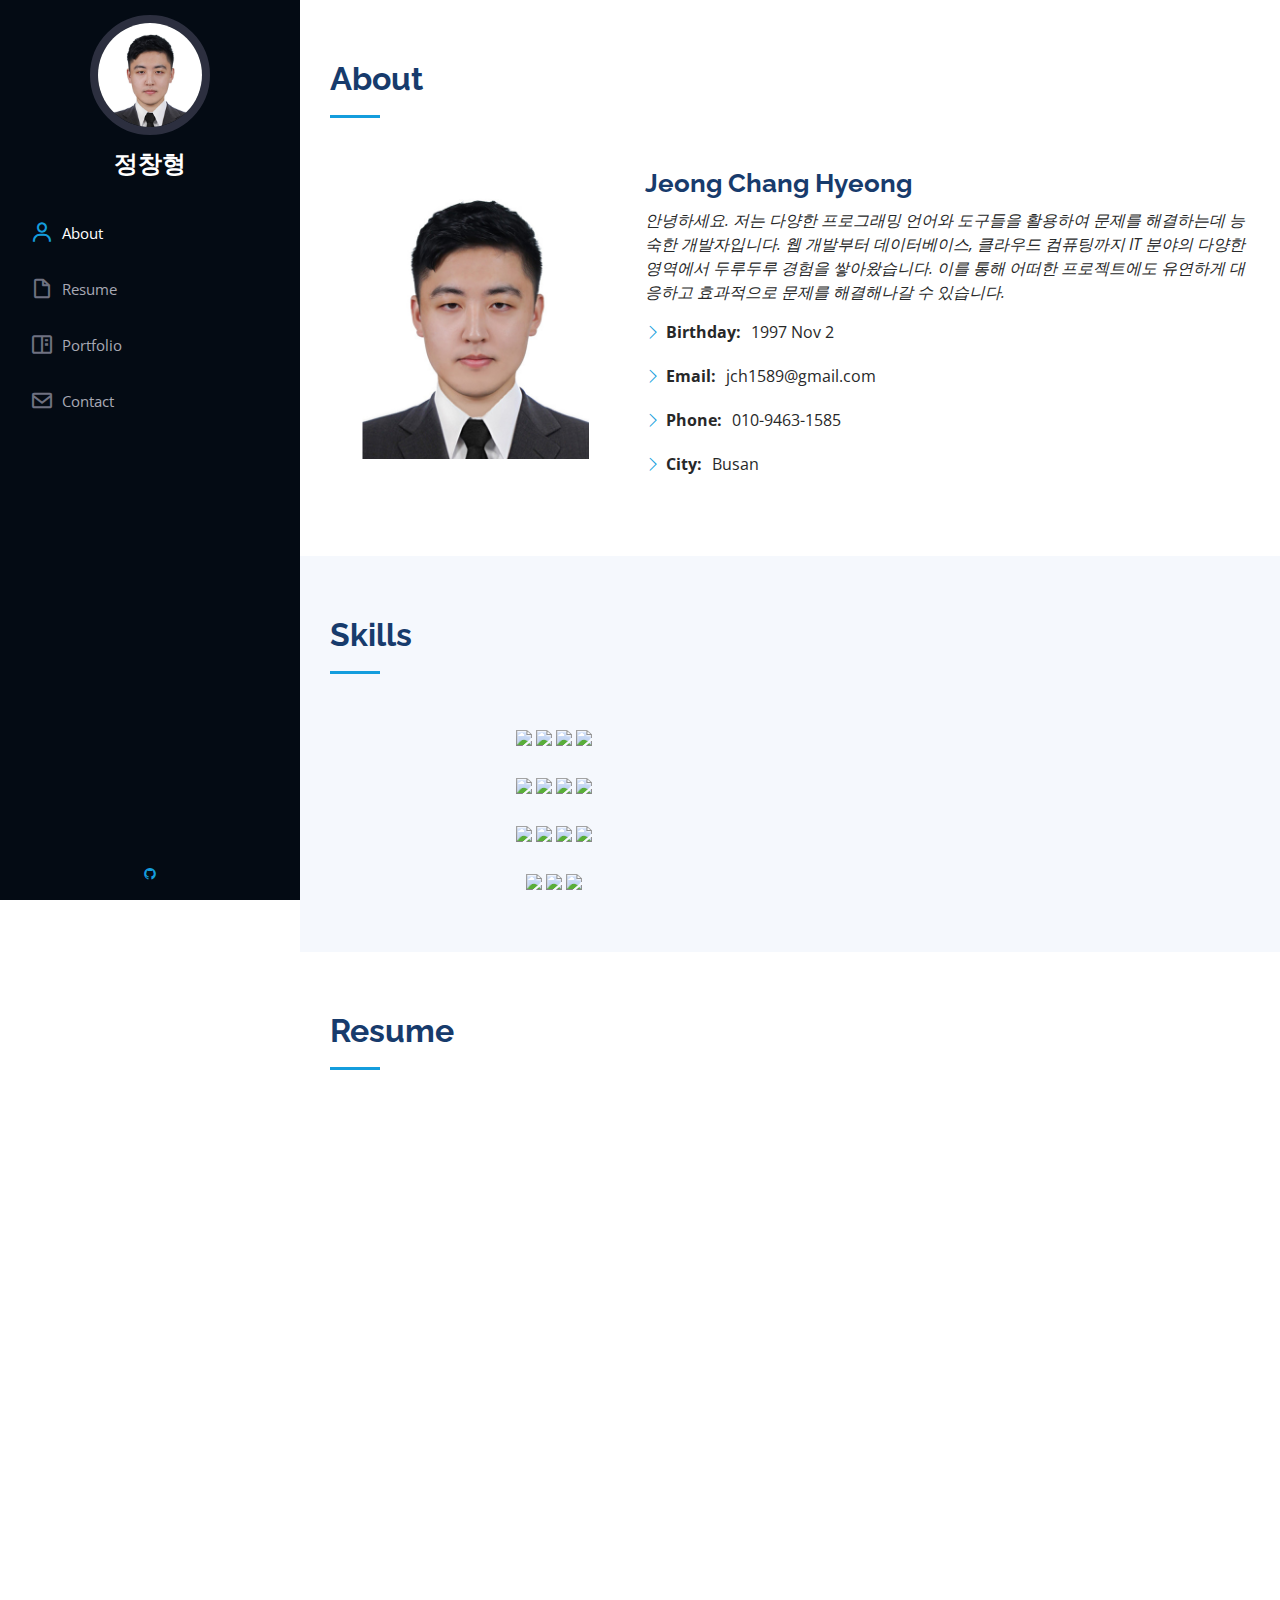
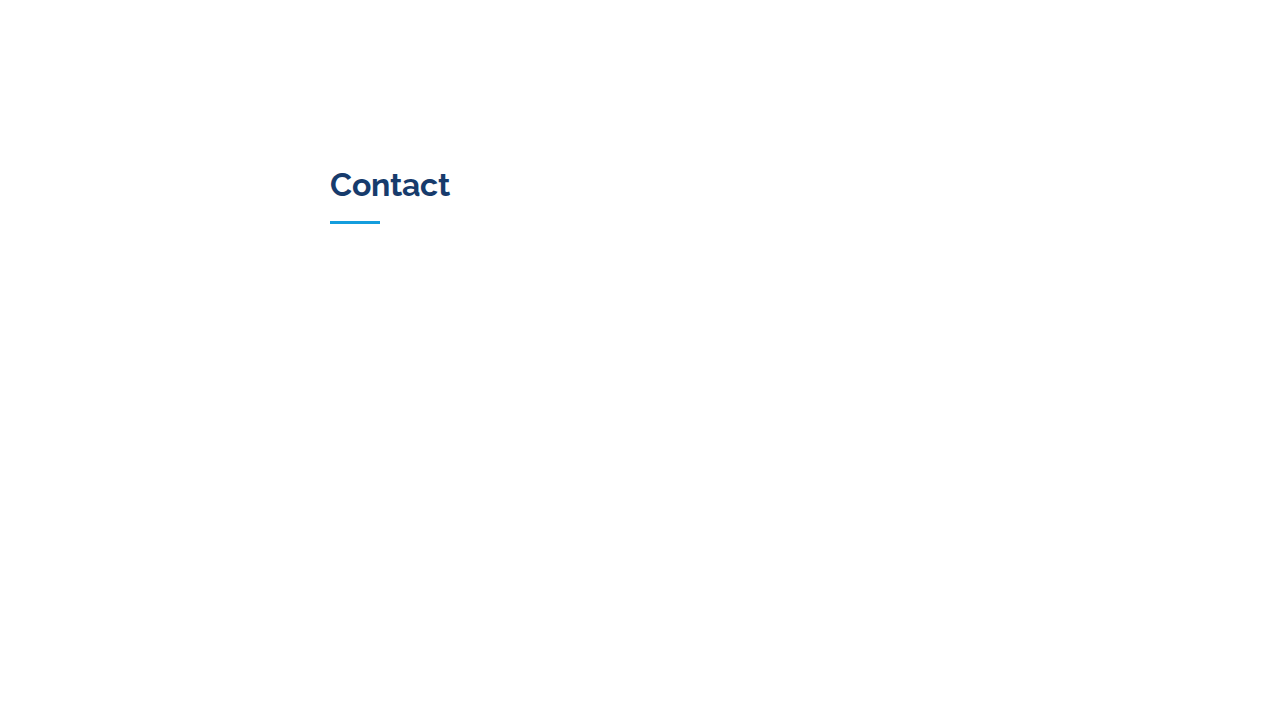
==== index.html @ 56db0864 "Update index.html" ====
<!DOCTYPE html>
<html lang="ko">

<head>
  <meta charset="utf-8">
  <meta content="width=device-width, initial-scale=1.0" name="viewport">

  <title>Jeong Chang Hyeong</title>
  <meta content="" name="description">
  <meta content="" name="keywords">

  <!-- Favicons -->
  <link href="./assets/img/favicon.png" rel="icon">
  <link href="./assets/img/apple-touch-icon.png" rel="apple-touch-icon">

  <!-- Google Fonts -->
  <link
    href="https://fonts.googleapis.com/css?family=Open+Sans:300,300i,400,400i,600,600i,700,700i|Raleway:300,300i,400,400i,500,500i,600,600i,700,700i|Poppins:300,300i,400,400i,500,500i,600,600i,700,700i"
    rel="stylesheet">

  <!-- Vendor CSS Files -->
  <link href="./assets/vendor/aos/aos.css" rel="stylesheet">
  <link href="./assets/vendor/bootstrap/css/bootstrap.min.css" rel="stylesheet">
  <link href="./assets/vendor/bootstrap-icons/bootstrap-icons.css" rel="stylesheet">
  <link href="./assets/vendor/boxicons/css/boxicons.min.css" rel="stylesheet">
  <link href="./assets/vendor/glightbox/css/glightbox.min.css" rel="stylesheet">
  <link href="./assets/vendor/swiper/swiper-bundle.min.css" rel="stylesheet">

  <!-- Template Main CSS File -->
  <link href="./assets/css/style.css" rel="stylesheet">

</head>

<body>

  <!-- ======= Mobile nav toggle button ======= -->
  <i class="bi bi-list mobile-nav-toggle d-xl-none"></i>

  <!-- ======= Header ======= -->
  <header id="header">
    <div class="d-flex flex-column">

      <div class="profile">
        <img src="./assets/img/profile-img.jpg" alt="" class="img-fluid rounded-circle">
        <h1 class="text-light"><a href="index.html">정창형</a></h1>
      </div>

      <nav id="navbar" class="nav-menu navbar">
        <ul>
          <li><a href="#about" class="nav-link scrollto active"><i class="bx bx-user"></i> <span>About</span></a></li>
          <li><a href="#resume" class="nav-link scrollto"><i class="bx bx-file-blank"></i> <span>Resume</span></a></li>
          <li><a href="#portfolio" class="nav-link scrollto"><i class="bx bx-book-content"></i>
              <span>Portfolio</span></a></li>
          <li><a href="#contact" class="nav-link scrollto"><i class="bx bx-envelope"></i> <span>Contact</span></a></li>
        </ul>
      </nav><!-- .nav-menu -->
    </div>
  </header><!-- End Header -->

  <main id="main">

    <!-- ======= About Section ======= -->
    <section id="about" class="about">
      <div class="container">

        <div class="section-title">
          <h2>About</h2>
        </div>

        <div class="row">
          <div class="col-lg-4" data-aos="fade-right">
            <img src="./assets/img/profile-img.jpg" class="img-fluid" alt="">
          </div>
          <div class="col-lg-8 pt-4 pt-lg-0 content" data-aos="fade-left">
            <h3>Jeong Chang Hyeong</h3>
            <p class="fst-italic">
              안녕하세요. 저는 다양한 프로그래밍 언어와 도구들을 활용하여 문제를 해결하는데 능숙한 개발자입니다. 웹 개발부터 데이터베이스, 클라우드 컴퓨팅까지 IT 분야의 다양한 영역에서 두루두루 경험을
              쌓아왔습니다. 이를 통해 어떠한 프로젝트에도 유연하게 대응하고 효과적으로 문제를 해결해나갈 수 있습니다.
            </p>
            <div class="row">
              <div class="col-lg-6">
                <ul>
                  <li><i class="bi bi-chevron-right"></i> <strong>Birthday:</strong> <span>1997 Nov 2</span></li>
                  <li><i class="bi bi-chevron-right"></i> <strong>Email:</strong> <span>jch1589@gmail.com</span></li>
                  <li><i class="bi bi-chevron-right"></i> <strong>Phone:</strong> <span>010-9463-1585</span></li>
                  <li><i class="bi bi-chevron-right"></i> <strong>City:</strong> <span>Busan</span></li>
                </ul>
              </div>
            </div>
          </div>
        </div>

      </div>
    </section><!-- End About Section -->

    <!-- ======= Skills Section ======= -->
    <section id="skills" class="skills section-bg">
      <div class="container">

        <div class="section-title">
          <h2>Skills</h2>
          <p></p>
        </div>

        <div class="row skills-content">

          <div class="col-lg-6" data-aos="fade-up">
            <div align="center">
              <img src="https://img.shields.io/badge/java-007396?style=for-the-badge&logo=java&logoColor=white">
              <img src="https://img.shields.io/badge/python-3776AB?style=for-the-badge&logo=python&logoColor=white">
              <img src="https://img.shields.io/badge/c-1572B6?style=for-the-badge&logo=c&logoColor=white">
              <img src="https://img.shields.io/badge/javascript-F7DF1E?style=for-the-badge&logo=javascript&logoColor=black">
              <br><br>
              <img src="https://img.shields.io/badge/html5-E34F26?style=for-the-badge&logo=html5&logoColor=white">
              <img src="https://img.shields.io/badge/css-1572B6?style=for-the-badge&logo=css3&logoColor=white">
              <img src="https://img.shields.io/badge/mysql-4479A1?style=for-the-badge&logo=mysql&logoColor=white">
              <img src="https://img.shields.io/badge/oracle-F80000?style=for-the-badge&logo=oracle&logoColor=white">
              <br><br>
              <img src="https://img.shields.io/badge/linux-FCC624?style=for-the-badge&logo=linux&logoColor=black">
              <img src="https://img.shields.io/badge/spring-6DB33F?style=for-the-badge&logo=spring&logoColor=white">
              <img src="https://img.shields.io/badge/springboot-6DB33F?style=for-the-badge&logo=springboot&logoColor=white">
              <img src="https://img.shields.io/badge/node.js-339933?style=for-the-badge&logo=Node.js&logoColor=white">
              <br><br>
              <img src="https://img.shields.io/badge/amazonaws-232F3E?style=for-the-badge&logo=amazonaws&logoColor=white">
              <img src="https://img.shields.io/badge/opencv-5C3EE8?style=for-the-badge&logo=opencv&logoColor=white">
              <img src="https://img.shields.io/badge/github-181717?style=for-the-badge&logo=github&logoColor=white">
            </div>
          </div>

        </div>

      </div>
    </section><!-- End Skills Section -->

    <!-- ======= Resume Section ======= -->
    <section id="resume" class="resume">
      <div class="container">

        <div class="section-title">
          <h2>Resume</h2>
        </div>

        <div class="row">
          <div class="col-lg-6" data-aos="fade-up">
            <h3 class="resume-title">Education</h3>
            <div class="resume-item">
              <h4>동서대학교</h4>
              <h5>2016 - Present</h5>
              <p><em>컴퓨터공학 전공</em></p>
              <ul>
                <li>영상처리</li>
                <li>데이터처리</li>
                <li>데이터베이스설계</li>
                <li>소프트웨어설계</li>
                <li>소프트웨어개발실습</li>
                <li>디지털공학및실습</li>
                <li>알고리즘</li>
                <li>자료구조</li>
                <li>컴퓨터구조</li>
              </ul>
            </div>

            <h3 class="resume-title">Certificate</h3>
            <div class="resume-item">
              <h4>SQL 개발자</h4>
              <h5>2023.10.</h5>
            </div>
            <div class="resume-item">
              <h4>정보처리기사</h4>
              <h5>2023.09.</h5>
            </div>
            <div class="resume-item">
              <h4>리눅스마스터2급</h4>
              <h5>2023.06.</h5>
            </div>
            <div class="resume-item">
              <h4>AWS Certified Cloud Practitioner</h4>
              <h5>2023.04.</h5>
              <p><img src="./assets/img/certificate/aws-certified-cloud-practitioner.png" style="max-width: 30%;"
                  alt=""></p>
            </div>
          </div>
          <div class="col-lg-6" data-aos="fade-up" data-aos-delay="100">
            <h3 class="resume-title">External activities</h3>
            <div class="resume-item">
              <h4>Java & Springboot로 시작하는 웹 프로그래밍</h4>
              <h5>2023.04. - 2023.05.</h5>
              <ul>
                <li>Spring과 MVC패턴을 이해하고 OOP, TDD 구성</li>
                <li>Spring MVC를 이용하여 웹 애플리케이션을 구현</li>
                <li>Language: JAVA</li>
                <li>Framework: Spring</li>
                <li>DBMS: MySQL</li>
                <li>Environment: Maven, Tomcat</li>
              </ul>
            </div>
            <div class="resume-item">
              <h4>개발자를 위한 AWS DevOps 입문</h4>
              <h5>2023.03. - 2023.04.</h5>
              <ul>
                <li>Linux 환경에서 스크립트를 통해 CI/CD 파이프라인 구성</li>
                <li>GitHub Action과 AWS를 사용하여 CI/CD 무중단 배포 구현</li>
                <li>Environment: Linux</li>
                <li>CI: Gradle, GitHub Action</li>
                <li>CD: AWS Elastic Beanstalk</li>
                <li>Cloud: AWS EC2, AWS ELB, AWS Auto Scaling</li>
              </ul>
            </div>
            <h3 class="resume-title">Career</h3>
            <div class="resume-item">
              <h4>육군기계화학교</h4>
              <h5>2019.03. - 2022.10.</h5>
              <p><em>수송부사관 (대형 차량 운용 및 정비)</em></p>
              <ul>
                <li>수송 지원 유공 - 중령급 표창</li>
                <li>차량무사고 4000일 유공 - 소장급 표창</li>
                <li>신임장교 21-1기 교육지원 유공 - 대령급 표창</li>
                <li>차량무사고 10주년 유공 - 대령급 표창</li>
                <li>수송정비인 모범장병 - 중령급 표창</li>
                <li>모범장병 - 중령급 표창</li>
              </ul>
            </div>
            <div class="resume-item">
              <h4>부산FC IPP 현장실습</h4>
              <h5>2018.03. - 2018.07.</h5>
              <p><em>웹프론트엔드 개발</em></p>
              <ul>
                <li>Wordpress</li>
                <li>HTML</li>
                <li>CSS</li>
              </ul>
            </div>
            <div class="resume-item">
              <h4>일학습병행 SW_L5 - (주)KTE 기술연구소 체계통합연구팀</h4>
              <h5>2024.08. - 2025.02.</h5>
              <p><em>선박용 자동화 시스템 연구개발</em></p>
              <ul>
                <li>전기/전자 도면 작성</li>
                <li>C++, C#, Ladder, SCADA 등 프로그래밍</li>
              </ul>
            </div>
          </div>
        </div>
      </div>
    </section><!-- End Resume Section -->

    <!-- ======= Portfolio Section ======= -->
    <section id="portfolio" class="portfolio-details">
      <div class="container">

        <div class="section-title">
          <h2>Portfolio</h2>
          <p></p>
        </div>

        <div class="row">
          <div data-aos="fade-up" data-aos-delay="95">
            <h2 class="portfolio-title"><strong>TOPCIT 소프트웨어 역량 검정</strong></h2>
          </div>

          <div class="row" data-aos="fade-up" data-aos-delay="100">
            <div class="portfolio-description">
              <img src="./assets/img/portfolio/portfolio-0.jpg" style="max-width: 100%; height: auto;">
              <h2>666점 취득 (수준4: 문제해결형 (650 ~ 849점))</h2>
              <p>
                <li>기술 및 비즈니스 영역에 대한 지식과 스킬을 응용하여 과제를 해결할 수 있는 수준</li>
                <li>기술 및 비즈니스 영역에 대한 지식과 스킬을 다양한 방법으로 과제해결에 응용할 수 있다.</li>
                <li>새롭고 복잡한 수준의 과제까지도 해결하고 해결안에 대해 평가할 수 있다</li>
              </p>
            </div>
          </div>
        </div>

        <div class="row">
          <div data-aos="fade-up" data-aos-delay="95">
            <h2 class="portfolio-title"><strong>자격증 취득</strong></h2>
          </div>

          <div class="row" data-aos="fade-up" data-aos-delay="100">
            <div class="portfolio-description">
              <img src="./assets/img/portfolio/portfolio-1.jpg" style="max-width: 100%; height: auto;">
            </div>
          </div>

          <div data-aos="fade-up" data-aos-delay="95">
            <h2 class="portfolio-title"><strong>교육수료</strong></h2>
          </div>

          <div class="row" data-aos="fade-up" data-aos-delay="100">
            <div class="portfolio-description">
              <img src="./assets/img/portfolio/portfolio-2.jpg" style="max-width: 100%; height: auto;">
            </div>
          </div>

          <div data-aos="fade-up" data-aos-delay="95">
            <h2 class="portfolio-title"><strong>OpenCV 영상처리</strong></h2>
          </div>
  
          <div class="row" data-aos="fade-up" data-aos-delay="100">
            <div class="portfolio-info">
              <img src="./assets/img/portfolio/portfolio-6.jpg" style="max-width: 100%; height: auto;">
              <ul>
                <li><strong>Category</strong>: Computer Vision</li>
                <li><strong>Project date</strong>: 2023</li>
                <li><strong>Description</strong>: OpenCV와 Python을 이용한 영상처리</li>
              </ul>
            </div>
            <div class="portfolio-description">
              <p>
              </p>
            </div>
          </div>

          <div data-aos="fade-up" data-aos-delay="95">
            <h2 class="portfolio-title"><strong>대회 및 선수 관리 DB 시스템</strong></h2>
          </div>
  
          <div class="row" data-aos="fade-up" data-aos-delay="100">
            <div class="portfolio-info">
              <img src="./assets/img/portfolio/portfolio-4.jpg" style="max-width: 100%; height: auto;">
              <ul>
                <li><strong>Category</strong>: Database</li>
                <li><strong>Project date</strong>: 2023</li>
                <li><strong>Description</strong>: Oracle DBMS와 PL/SQL을 이용한 데이터베이스 시스템</li>
              </ul>
            </div>
            <div class="portfolio-description">
              <p>
              </p>
            </div>
          </div>

          <div data-aos="fade-up" data-aos-delay="95">
            <h2 class="portfolio-title"><strong>게시판 커뮤니티 시스템</strong></h2>
          </div>
  
          <div class="row" data-aos="fade-up" data-aos-delay="100">
            <div class="portfolio-info">
              <img src="./assets/img/portfolio/portfolio-3.jpg" style="max-width: 100%; height: auto;">
              <ul>
                <li><strong>Category</strong>: Back-End</li>
                <li><strong>Project date</strong>: 2023</li>
                <li><strong>Description</strong>: Spring과 MyBatis, MySQL을 이용하여 게시판 시스템을 구현</li>
              </ul>
            </div>
            <div class="portfolio-description">
              <p>
              </p>
            </div>
          </div>

          <div data-aos="fade-up" data-aos-delay="95">
            <h2 class="portfolio-title"><strong>AWS DevOps CI/CD 파이프라인</strong></h2>
          </div>

          <div class="row" data-aos="fade-up" data-aos-delay="100">
            
            <div class="portfolio-info">
              <img src="./assets/img/portfolio/portfolio-5.jpg" style="max-width: 100%; height: auto;">
              <ul>
                <li><strong>Category</strong>: System Engineering</li>
                <li><strong>Project date</strong>: 2023</li>
                <li><strong>Description</strong>: GitHub Action과 AWS Elastic Beanstalk을 사용하여 무중단 배포 파이프라인</li>
              </ul>
            </div>
            <div class="portfolio-description">
              <p>
              </p>
            </div>
          </div>

          <div data-aos="fade-up" data-aos-delay="95">
            <h2 class="portfolio-title"><strong>주차장 정보 관리 시스템</strong></h2>
          </div>
  
          <div class="row" data-aos="fade-up" data-aos-delay="100">
            <div class="portfolio-info">
              <img src="./assets/img/portfolio/portfolio-7.jpg" style="max-width: 100%; height: auto;">
              <ul>
                <li><strong>Category</strong>: Software design</li>
                <li><strong>Project date</strong>: 2018</li>
                <li><strong>Description</strong>: 시스템 요구 사항 분석, 프로세스 모델링, 데이터 모델링</li>
              </ul>
            </div>
            <div class="portfolio-description">
              <p>
              </p>
            </div>
          </div>

          <div data-aos="fade-up" data-aos-delay="95">
            <h2 class="portfolio-title"><strong>홈 IoT 시스템</strong></h2>
          </div>
          <div class="row" data-aos="fade-up" data-aos-delay="100">
            <div class="portfolio-info">
              <img src="./assets/img/portfolio/portfolio-8.jpg" style="max-width: 100%; height: auto;">
              <ul>
                <li><strong>Category</strong>: IoT</li>
                <li><strong>Project date</strong>: 2017</li>
                <li><strong>Description</strong>: 아두이노와 라즈베리파이를 이용한 홈 IoT 시스템</li>
              </ul>
            </div>
            <div class="portfolio-description">
              <p>
              </p>
            </div>
          </div>

          <div data-aos="fade-up" data-aos-delay="95">
            <h2 class="portfolio-title"><strong>아날로그 핸드브레이크</strong></h2>
          </div>
          <div class="row" data-aos="fade-up" data-aos-delay="100">
            <div class="portfolio-info">
              <img src="./assets/img/portfolio/portfolio-9.jpg" style="max-width: 100%; height: auto;">
              <ul>
                <li><strong>Category</strong>: Hardware</li>
                <li><strong>Project date</strong>: 2017</li>
                <li><strong>Description</strong>: 아두이노와 조이스틱 라이브러리를 이용한 핸드브레이크</li>
              </ul>
            </div>
            <div class="portfolio-description">
              <p>
              </p>
            </div>
          </div>

        </div>

      </div>
    </section><!-- End Portfolio Section -->

    <!-- ======= Contact Section ======= -->
    <section id="contact" class="contact">
      <div class="container">

        <div class="section-title">
          <h2>Contact</h2>
          <p></p>
        </div>

        <div class="row" data-aos="fade-in">

          <div class="col-lg-5 d-flex align-items-stretch">
            <div class="info">
              <div class="email">
                <i class="bi bi-envelope"></i>
                <h4>Email</h4>
                <p>jch1589@gmail.com</p>
              </div>

              <div class="phone">
                <i class="bi bi-phone"></i>
                <h4>Call</h4>
                <p>010-9463-1585</p>
              </div>
              <div class="github">
                <i class="bi bi-github"></i>
                <h4>GitHub</h4>
                <p><a href="https://github.com/riz-jeong">riz-jeong</a></p>
              </div>
            </div>
          </div>
        </div>

      </div>
    </section><!-- End Contact Section -->

  </main><!-- End #main -->

  <!-- ======= Footer ======= -->
  <footer id="footer">
    <div class="container">
      <div class="social-links mt-3 text-center">
        <a href="https://github.com/riz-jeong" class="github"><i class="bx bxl-github"></i></a>
      </div>
    </div>
  </footer><!-- End  Footer -->

  <a href="#" class="back-to-top d-flex align-items-center justify-content-center"><i
      class="bi bi-arrow-up-short"></i></a>

  <!-- Vendor JS Files -->
  <script src="./assets/vendor/purecounter/purecounter_vanilla.js"></script>
  <script src="./assets/vendor/aos/aos.js"></script>
  <script src="./assets/vendor/bootstrap/js/bootstrap.bundle.min.js"></script>
  <script src="./assets/vendor/glightbox/js/glightbox.min.js"></script>
  <script src="./assets/vendor/isotope-layout/isotope.pkgd.min.js"></script>
  <script src="./assets/vendor/swiper/swiper-bundle.min.js"></script>
  <script src="./assets/vendor/typed.js/typed.umd.js"></script>
  <script src="./assets/vendor/waypoints/noframework.waypoints.js"></script>
  <script src="./assets/vendor/php-email-form/validate.js"></script>

  <!-- Template Main JS File -->
  <script src="./assets/js/main.js"></script>

</body>

</html>
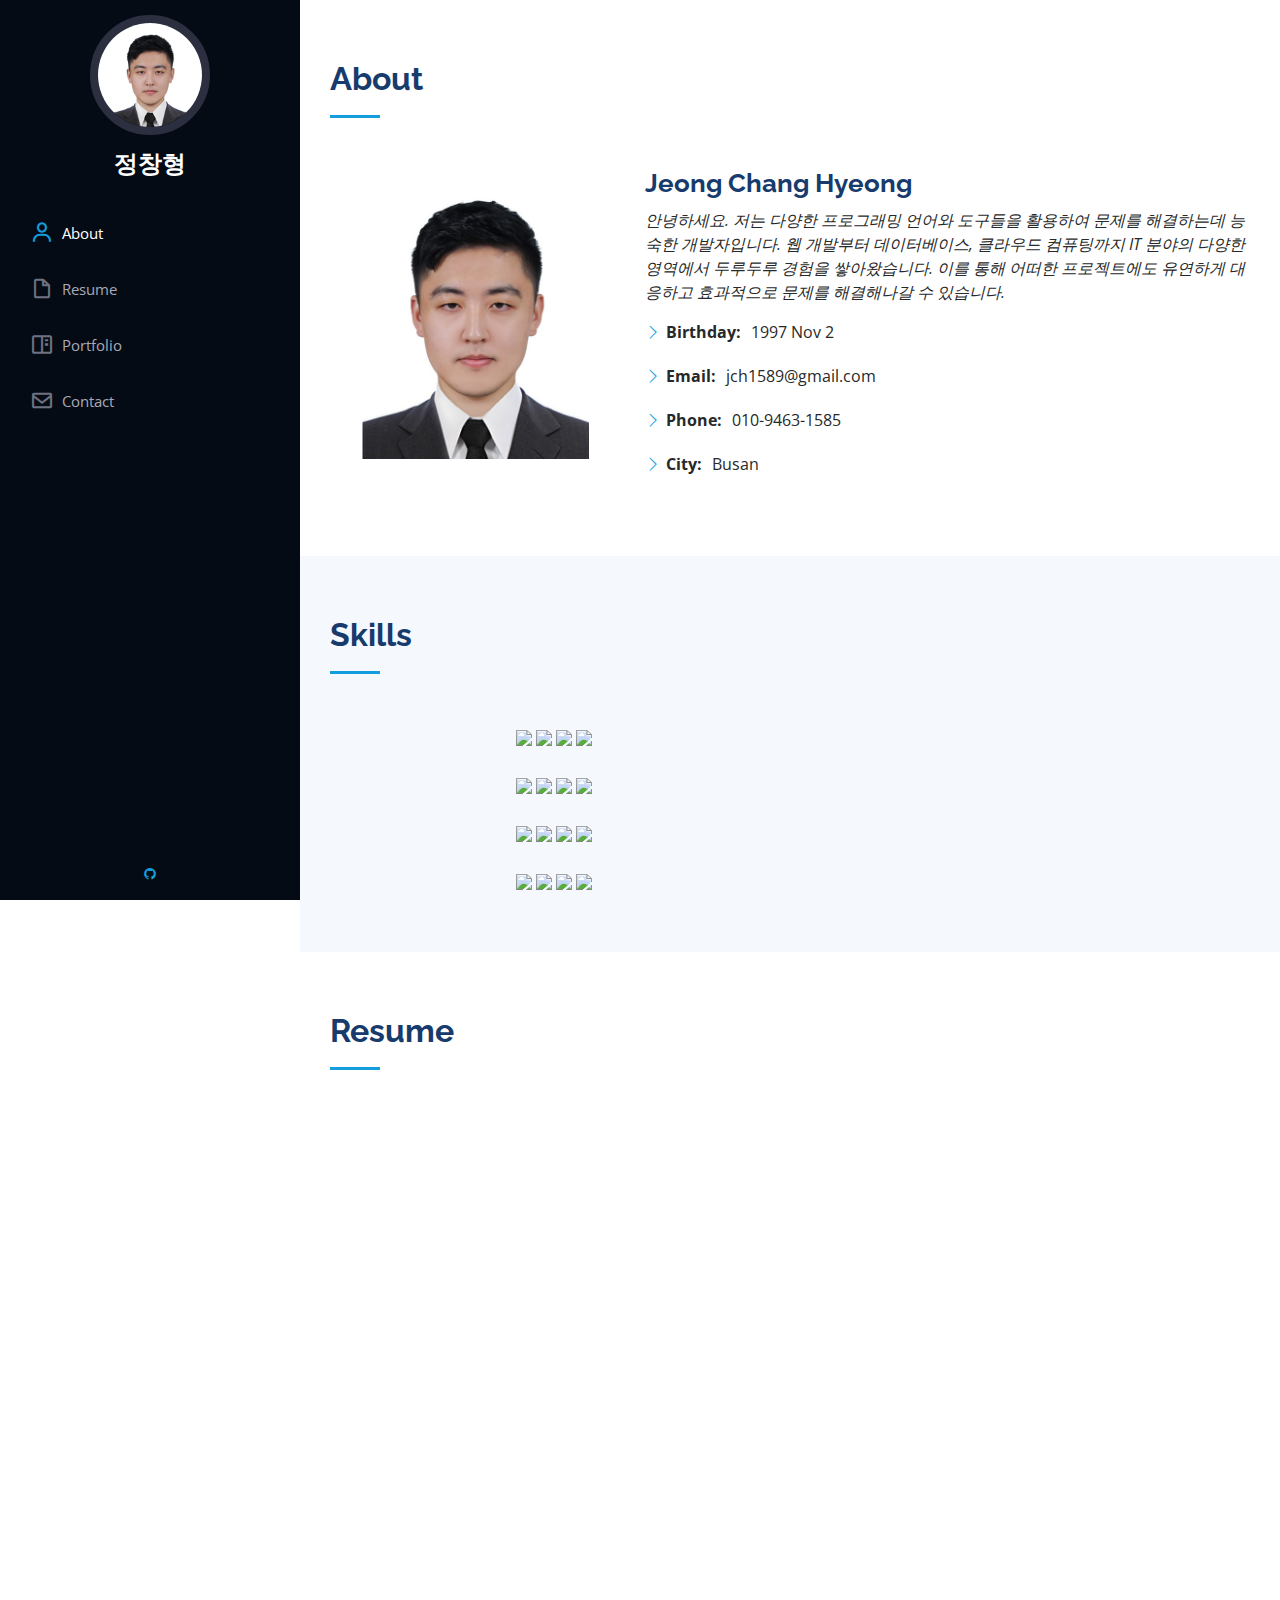
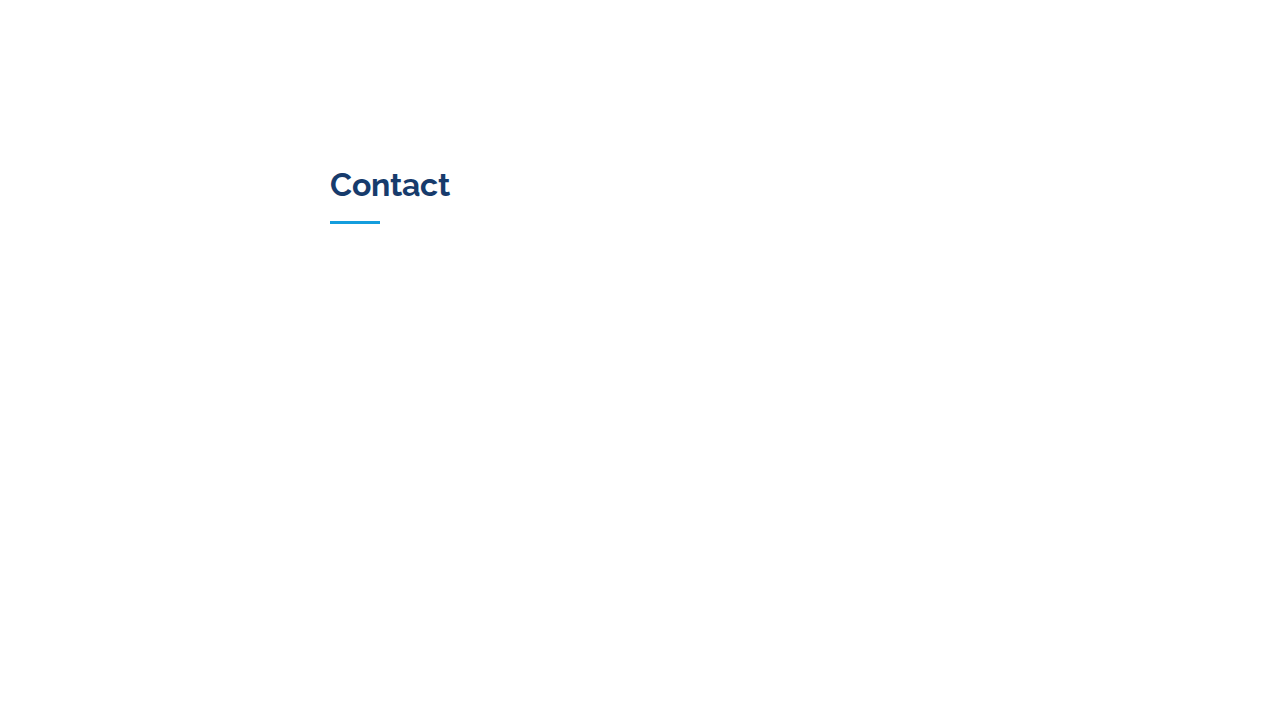
==== commit f93cb3fc: "Update index.html" ====
--- a/index.html
+++ b/index.html
@@ -106,21 +106,22 @@
 
           <div class="col-lg-6" data-aos="fade-up">
             <div align="center">
+              <img src="https://img.shields.io/badge/-C%23-000000?logo=Csharp&logoColor=white">
               <img src="https://img.shields.io/badge/java-007396?style=for-the-badge&logo=java&logoColor=white">
               <img src="https://img.shields.io/badge/python-3776AB?style=for-the-badge&logo=python&logoColor=white">
               <img src="https://img.shields.io/badge/c-1572B6?style=for-the-badge&logo=c&logoColor=white">
+              <br><br>
               <img src="https://img.shields.io/badge/javascript-F7DF1E?style=for-the-badge&logo=javascript&logoColor=black">
-              <br><br>
               <img src="https://img.shields.io/badge/html5-E34F26?style=for-the-badge&logo=html5&logoColor=white">
               <img src="https://img.shields.io/badge/css-1572B6?style=for-the-badge&logo=css3&logoColor=white">
               <img src="https://img.shields.io/badge/mysql-4479A1?style=for-the-badge&logo=mysql&logoColor=white">
+              <br><br>
               <img src="https://img.shields.io/badge/oracle-F80000?style=for-the-badge&logo=oracle&logoColor=white">
-              <br><br>
               <img src="https://img.shields.io/badge/linux-FCC624?style=for-the-badge&logo=linux&logoColor=black">
               <img src="https://img.shields.io/badge/spring-6DB33F?style=for-the-badge&logo=spring&logoColor=white">
               <img src="https://img.shields.io/badge/springboot-6DB33F?style=for-the-badge&logo=springboot&logoColor=white">
+              <br><br>
               <img src="https://img.shields.io/badge/node.js-339933?style=for-the-badge&logo=Node.js&logoColor=white">
-              <br><br>
               <img src="https://img.shields.io/badge/amazonaws-232F3E?style=for-the-badge&logo=amazonaws&logoColor=white">
               <img src="https://img.shields.io/badge/opencv-5C3EE8?style=for-the-badge&logo=opencv&logoColor=white">
               <img src="https://img.shields.io/badge/github-181717?style=for-the-badge&logo=github&logoColor=white">
@@ -168,10 +169,14 @@
             <div class="resume-item">
               <h4>정보처리기사</h4>
               <h5>2023.09.</h5>
+              <p><img src="./assets/img/certificate/engineer-information-processing.png" style="max-width: 30%;"
+                alt=""></p>
             </div>
             <div class="resume-item">
               <h4>리눅스마스터2급</h4>
               <h5>2023.06.</h5>
+              <p><img src="./assets/img/certificate/linux-master.png" style="max-width: 30%;"
+                alt=""></p>
             </div>
             <div class="resume-item">
               <h4>AWS Certified Cloud Practitioner</h4>
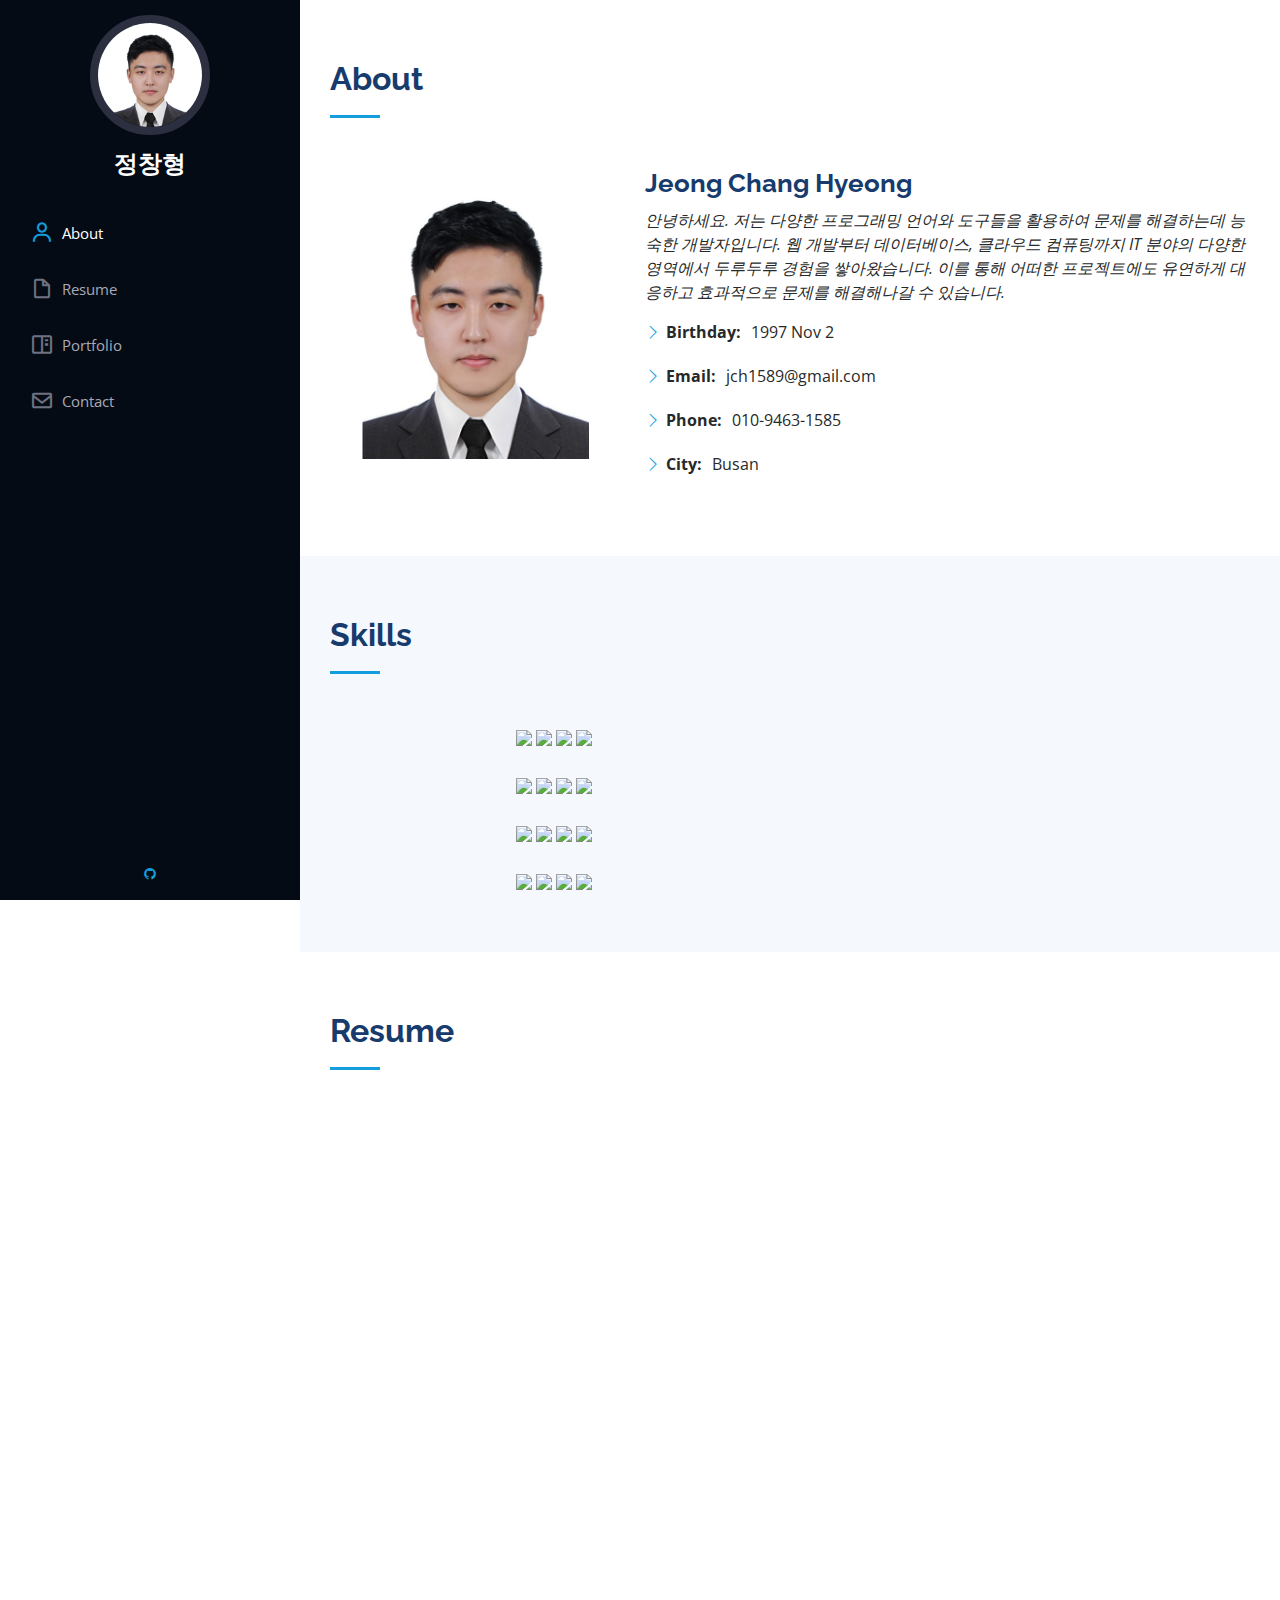
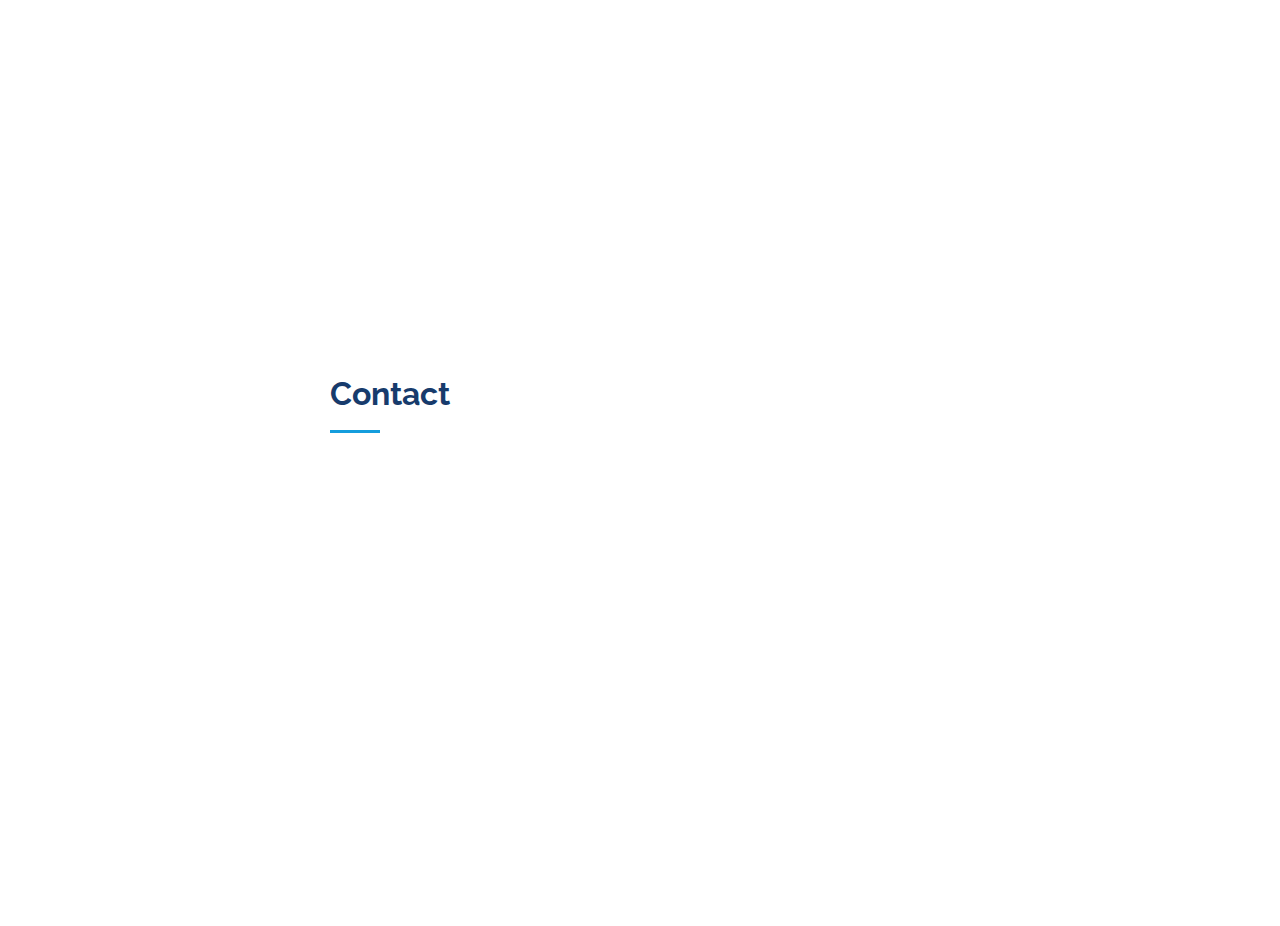
==== commit d68e85ba: "자격 및 경력 최신화" ====
--- a/index.html
+++ b/index.html
@@ -106,7 +106,7 @@
 
           <div class="col-lg-6" data-aos="fade-up">
             <div align="center">
-              <img src="https://img.shields.io/badge/-C%23-000000?logo=Csharp&logoColor=white">
+              <img src="https://img.shields.io/badge/c%23-239120?style=for-the-badge&logo=dotnet&logoColor=white">
               <img src="https://img.shields.io/badge/java-007396?style=for-the-badge&logo=java&logoColor=white">
               <img src="https://img.shields.io/badge/python-3776AB?style=for-the-badge&logo=python&logoColor=white">
               <img src="https://img.shields.io/badge/c-1572B6?style=for-the-badge&logo=c&logoColor=white">
@@ -146,7 +146,7 @@
             <h3 class="resume-title">Education</h3>
             <div class="resume-item">
               <h4>동서대학교</h4>
-              <h5>2016 - Present</h5>
+              <h5>2016.03. - 2025.02.</h5>
               <p><em>컴퓨터공학 전공</em></p>
               <ul>
                 <li>영상처리</li>
@@ -154,17 +154,27 @@
                 <li>데이터베이스설계</li>
                 <li>소프트웨어설계</li>
                 <li>소프트웨어개발실습</li>
+                <li>웹서버프로그래밍</li>
                 <li>디지털공학및실습</li>
                 <li>알고리즘</li>
                 <li>자료구조</li>
                 <li>컴퓨터구조</li>
+                <li>컴퓨터비전</li>
               </ul>
             </div>
 
             <h3 class="resume-title">Certificate</h3>
             <div class="resume-item">
-              <h4>SQL 개발자</h4>
-              <h5>2023.10.</h5>
+              <h4>AWS Certified Cloud Practitioner</h4>
+              <h5>2023.04.</h5>
+              <p><img src="./assets/img/certificate/aws-certified-cloud-practitioner.png" style="max-width: 30%;"
+                  alt=""></p>
+            </div>
+            <div class="resume-item">
+              <h4>리눅스마스터2급</h4>
+              <h5>2023.06.</h5>
+              <p><img src="./assets/img/certificate/linux-master.png" style="max-width: 30%;"
+                alt=""></p>
             </div>
             <div class="resume-item">
               <h4>정보처리기사</h4>
@@ -173,16 +183,12 @@
                 alt=""></p>
             </div>
             <div class="resume-item">
-              <h4>리눅스마스터2급</h4>
-              <h5>2023.06.</h5>
-              <p><img src="./assets/img/certificate/linux-master.png" style="max-width: 30%;"
-                alt=""></p>
-            </div>
-            <div class="resume-item">
-              <h4>AWS Certified Cloud Practitioner</h4>
-              <h5>2023.04.</h5>
-              <p><img src="./assets/img/certificate/aws-certified-cloud-practitioner.png" style="max-width: 30%;"
-                  alt=""></p>
+              <h4>SQL 개발자</h4>
+              <h5>2023.10.</h5>
+            </div>
+            <div class="resume-item">
+              <h4>SW개발_L5</h4>
+              <h5>2025.02.</h5>
             </div>
           </div>
           <div class="col-lg-6" data-aos="fade-up" data-aos-delay="100">
@@ -244,6 +250,15 @@
                 <li>C++, C#, Ladder, SCADA 등 프로그래밍</li>
               </ul>
             </div>
+            <div class="resume-item">
+              <h4>(주)KTE 기술연구소 에너지변환연구팀 연구원</h4>
+              <h5>2025.01. ~</h5>
+              <p><em>선박 전기/전자장비 연구개발</em></p>
+              <ul>
+                <li>전자장비 관리 및 테스트 프로그램 제작</li>
+                <li>마이크로프로세서 펌웨어 프로그래밍</li>
+              </ul>
+            </div>
           </div>
         </div>
       </div>
@@ -266,7 +281,7 @@
           <div class="row" data-aos="fade-up" data-aos-delay="100">
             <div class="portfolio-description">
               <img src="./assets/img/portfolio/portfolio-0.jpg" style="max-width: 100%; height: auto;">
-              <h2>666점 취득 (수준4: 문제해결형 (650 ~ 849점))</h2>
+              <h2>710점 취득 (수준4: 문제해결형 (650 ~ 849점))</h2>
               <p>
                 <li>기술 및 비즈니스 영역에 대한 지식과 스킬을 응용하여 과제를 해결할 수 있는 수준</li>
                 <li>기술 및 비즈니스 영역에 대한 지식과 스킬을 다양한 방법으로 과제해결에 응용할 수 있다.</li>
